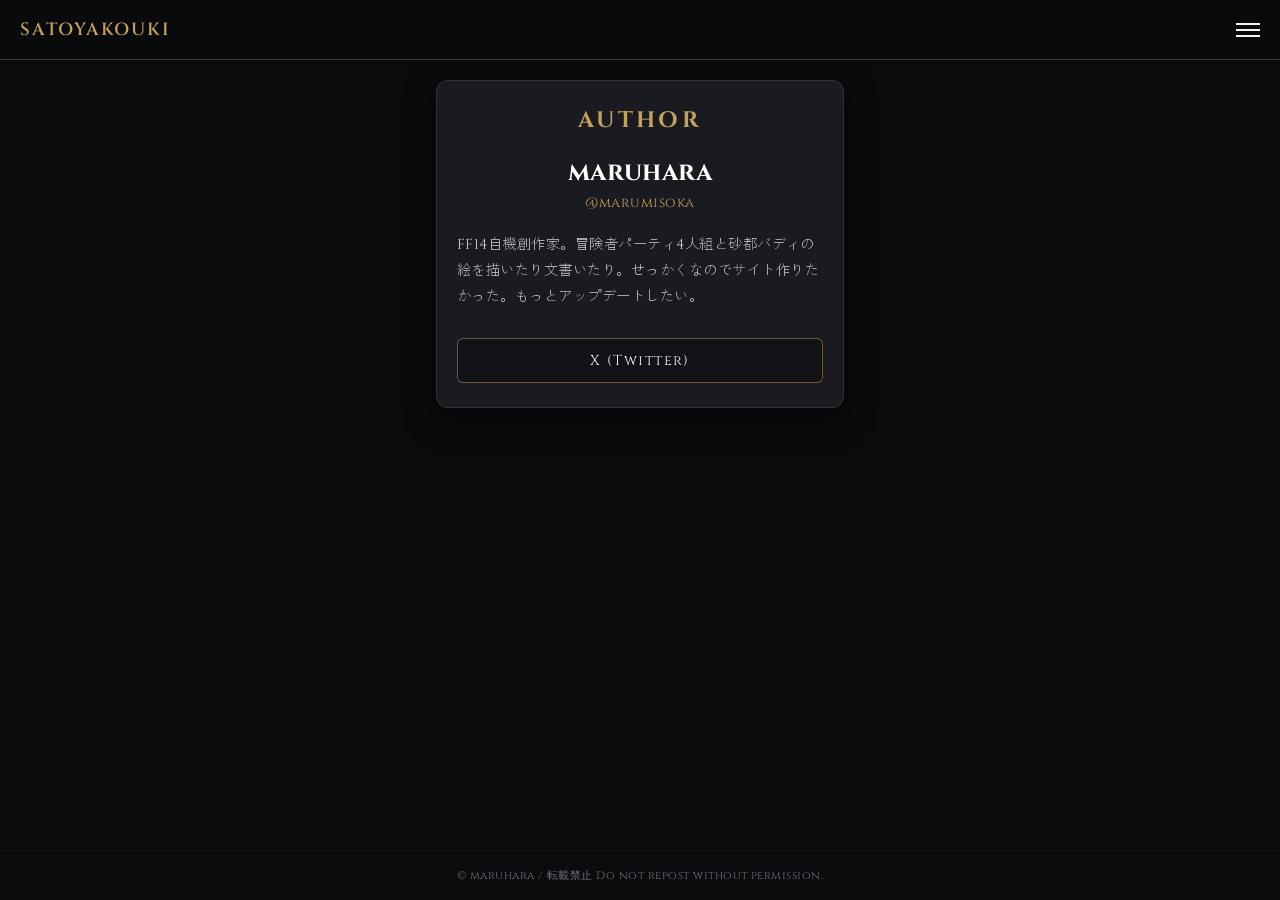
==== author.html @ 862ae78c "Add files via upload" ====
<!DOCTYPE html>
<html lang="ja">
<head>
  <meta charset="UTF-8">
  <meta name="viewport" content="width=device-width, initial-scale=1.0">
  
  <!-- 検索避け -->
  <meta name="robots" content="noindex, nofollow">
  <meta http-equiv="Cache-Control" content="no-cache, no-store, must-revalidate">
  <title>AUTHOR | SATOYAKOUKI</title>
  
  <!-- CSS読み込み（バージョン 2.0 に指定） -->
  <link rel="stylesheet" href="./style.css?v=2.0">
  <link href="https://fonts.googleapis.com/css2?family=Cinzel:wght@400;600&family=Zen+Kaku+Gothic+New:wght@300;400;700&display=swap" rel="stylesheet">
</head>
<body>

  <!-- 固定ヘッダー -->
  <header class="site-header">
    <a href="./index.html" class="header-logo">SATOYAKOUKI</a>
    <button class="menu-btn" id="menuBtn" aria-label="Menu">
      <span></span>
      <span></span>
      <span></span>
    </button>
  </header>

  <!-- ドロップダウンメニュー -->
  <nav class="dropdown-menu" id="dropdownMenu">
    <a href="./index.html">INDEX</a>
    <a href="./character.html">CHARACTER</a>
    <a href="./story.html">STORY</a>
    <a href="./author.html">AUTHOR</a>
  </nav>

  <!-- メインコンテンツ -->
  <main class="main-wrapper">
    <div class="content-card author-profile">
      <h1 class="page-title">AUTHOR</h1>
      
      <h2 class="author-name">maruhara</h2>
      <p class="author-id">@marumisoka</p>

      <p class="author-bio">
        FF14自機創作家。冒険者パーティ4人組と砂都バディの絵を描いたり文書いたり。せっかくなのでサイト作りたかった。もっとアップデートしたい。
      </p>

      <!-- SNS・外部リンクボタンエリア -->
      <div class="social-links">
        <!-- class="social-btn" が付いていることでボタンデザインが適用されます -->
        <a href="https://x.com" target="_blank" rel="noopener noreferrer" class="social-btn">X (Twitter)</a>
      </div>
    </div>
  </main>

  <!-- 固定フッター -->
  <footer class="site-footer">
    <p>&copy;  maruhara / 転載禁止 Do not repost without permission.</p>
  </footer>

  <script>
    const menuBtn = document.getElementById('menuBtn');
    const dropdownMenu = document.getElementById('dropdownMenu');
    menuBtn.addEventListener('click', () => {
      dropdownMenu.classList.toggle('active');
    });
  </script>
</body>
</html>
---- style.css ----
@charset "UTF-8";

/* ==========================================
   1. 基本リセット＆横スクロール防止
   ========================================== */
* {
  margin: 0;
  padding: 0;
  box-sizing: border-box;
}

html, body {
  width: 100%;
  max-width: 100%;
  overflow-x: hidden;
  background-color: #0a0b0d;
  color: #f2f2f2;
  font-family: 'Cinzel', 'Zen Kaku Gothic New', sans-serif;
  font-weight: 300;
  letter-spacing: 0.03em;
}

body {
  min-height: 100vh;
  display: flex;
  flex-direction: column;
  justify-content: space-between;
  align-items: center;
  position: relative;
  word-wrap: break-word;
  overflow-wrap: break-word;
}

/* ==========================================
   2. 固定ヘッダー（共通）
   ========================================== */
.site-header {
  position: fixed;
  top: 0;
  left: 0;
  width: 100%;
  height: 60px;
  background-color: rgba(10, 11, 13, 0.95);
  backdrop-filter: blur(8px);
  -webkit-backdrop-filter: blur(8px);
  border-bottom: 1px solid rgba(255, 255, 255, 0.2);
  display: flex;
  justify-content: space-between;
  align-items: center;
  padding: 0 20px;
  z-index: 1000;
}

.header-logo {
  font-family: 'Cinzel', sans-serif;
  font-size: 1.1rem;
  font-weight: 600;
  color: #c5a059;
  text-decoration: none;
  letter-spacing: 0.1em;
}

.menu-btn {
  background: none;
  border: none;
  cursor: pointer;
  display: flex;
  flex-direction: column;
  justify-content: space-around;
  width: 24px;
  height: 18px;
  padding: 0;
  z-index: 1001;
}

.menu-btn span {
  display: block;
  width: 100%;
  height: 2px;
  background-color: #f2f2f2;
  transition: all 0.3s ease;
}

.dropdown-menu {
  position: fixed;
  top: 60px;
  left: 0;
  width: 100%;
  background-color: rgba(15, 17, 21, 0.98);
  border-bottom: 1px solid rgba(197, 160, 89, 0.3);
  display: none;
  flex-direction: column;
  padding: 15px 0;
  z-index: 999;
}

.dropdown-menu.active {
  display: flex;
}

.dropdown-menu a {
  color: #f2f2f2;
  text-decoration: none;
  padding: 12px 24px;
  font-family: 'Cinzel', 'Zen Kaku Gothic New', sans-serif;
  font-size: 0.9rem;
  letter-spacing: 0.1em;
  transition: background 0.2s;
}

.dropdown-menu a:hover {
  background-color: rgba(197, 160, 89, 0.15);
  color: #c5a059;
}

/* ==========================================
   3. メインレイアウト＆コンテンツカード
   ========================================== */
.main-wrapper {
  width: 100%;
  max-width: 440px;
  margin: 80px auto 40px;
  padding: 0 16px;
  box-sizing: border-box;
}

.content-card {
  background-color: rgba(31, 34, 41, 0.75);
  border: 1px solid rgba(255, 255, 255, 0.1);
  border-radius: 12px;
  padding: 24px 20px;
  backdrop-filter: blur(10px);
  -webkit-backdrop-filter: blur(10px);
  box-shadow: 0 10px 30px rgba(0, 0, 0, 0.5);
  width: 100%;
  box-sizing: border-box;
}

.page-title {
  font-family: 'Cinzel', sans-serif;
  font-size: 1.4rem;
  color: #c5a059;
  letter-spacing: 0.15em;
  margin-bottom: 20px;
  text-align: center;
}

.char-title-left {
  text-align: left;
  border-bottom: 1px solid rgba(197, 160, 89, 0.3);
  padding-bottom: 10px;
  margin-bottom: 16px;
}

/* ==========================================
   4. Character ページ専用（スワイプ・バッジ）
   ========================================== */
.char-selector-container {
  display: flex;
  justify-content: flex-start;
  gap: 12px;
  margin-bottom: 16px;
}

.char-thumb-btn {
  background: rgba(10, 11, 13, 0.6);
  border: 2px solid rgba(255, 255, 255, 0.2);
  border-radius: 50%;
  width: 48px;
  height: 48px;
  padding: 2px;
  cursor: pointer;
  transition: all 0.3s ease;
  opacity: 0.6;
}

.char-thumb-btn:hover {
  opacity: 0.85;
}

.char-thumb-btn.active {
  border-color: #c5a059;
  opacity: 1;
  transform: scale(1.05);
  box-shadow: 0 0 10px rgba(197, 160, 89, 0.4);
}

.char-thumb-btn img {
  width: 100%;
  height: 100%;
  border-radius: 50%;
  object-fit: cover;
  display: block;
}

.character-img-box {
  position: relative;
  width: 100%;
  height: 440px;
  border-radius: 8px;
  overflow: hidden;
  border: 1px solid rgba(197, 160, 89, 0.3);
  margin-bottom: 20px;
  user-select: none;
  touch-action: pan-y;
  transition: opacity 0.25s ease, filter 0.25s ease;
}

.character-img-box img#mainCharImg {
  width: 100%;
  height: 100%;
  object-fit: cover;
  display: block;
}

/* STAND / BUST-UP 表示バッジ */
.img-type-badge {
  position: absolute;
  bottom: 12px;
  left: 12px;
  background: rgba(10, 11, 13, 0.75);
  color: #c5a059;
  font-family: 'Cinzel', sans-serif;
  font-size: 0.65rem;
  padding: 3px 8px;
  border-radius: 4px;
  border: 1px solid rgba(197, 160, 89, 0.4);
  letter-spacing: 0.1em;
  pointer-events: none;
}

.char-info.align-left {
  text-align: left;
  transition: opacity 0.25s ease, filter 0.25s ease;
}

.fade-out {
  opacity: 0 !important;
  filter: blur(5px) !important;
}

.char-tag {
  font-family: 'Cinzel', sans-serif;
  font-size: 0.75rem;
  color: #c5a059;
  letter-spacing: 0.1em;
  display: block;
  margin-bottom: 4px;
}

.char-name-jp {
  font-size: 1.5rem;
  font-weight: 700;
  margin-bottom: 2px;
  color: #ffffff;
}

.char-name-en {
  font-family: 'Cinzel', sans-serif;
  font-size: 0.8rem;
  color: #8a8d9b;
  letter-spacing: 0.1em;
  margin-bottom: 16px;
}

.char-bio {
  font-size: 0.88rem;
  line-height: 1.8;
  color: #d1d5db;
  border-left: 2px solid #c5a059;
  padding-left: 12px;
}

/* ==========================================
   5. INDEX / AUTHOR ページ専用
   ========================================== */
.index-container {
  width: 100%;
  max-width: 440px;
  margin: 100px auto 40px;
  padding: 0 20px;
  text-align: center;
}

.logo-title {
  font-family: 'Cinzel', sans-serif;
  font-size: 2.2rem;
  color: #c5a059;
  letter-spacing: 0.2em;
  margin-bottom: 30px;
}

.warning-box {
  background-color: rgba(31, 34, 41, 0.75);
  border: 1px solid rgba(255, 255, 255, 0.1);
  border-radius: 12px;
  padding: 20px;
  margin-bottom: 30px;
  font-size: 0.85rem;
  line-height: 1.8;
  color: #d1d5db;
}

.warning-title {
  display: block;
  font-family: 'Cinzel', sans-serif;
  color: #c5a059;
  font-size: 0.9rem;
  letter-spacing: 0.15em;
  margin-bottom: 10px;
}

.btn-enter {
  display: inline-block;
  width: 100%;
  padding: 14px 0;
  background: transparent;
  border: 1px solid #c5a059;
  color: #c5a059;
  font-family: 'Cinzel', sans-serif;
  font-size: 1rem;
  letter-spacing: 0.2em;
  text-decoration: none;
  border-radius: 6px;
  transition: all 0.3s ease;
}

.btn-enter:hover {
  background-color: rgba(197, 160, 89, 0.2);
  color: #ffffff;
}

.author-profile {
  text-align: center;
}

.author-name {
  font-size: 1.6rem;
  font-weight: 700;
  color: #ffffff;
  margin-bottom: 4px;
}

.author-id {
  font-family: 'Cinzel', sans-serif;
  font-size: 0.85rem;
  color: #c5a059;
  margin-bottom: 20px;
}

.author-bio {
  font-size: 0.9rem;
  line-height: 1.8;
  color: #d1d5db;
  margin-bottom: 28px;
  text-align: left;
}

.social-links {
  display: flex;
  flex-direction: column;
  gap: 12px;
  width: 100%;
}

.social-btn {
  display: block;
  width: 100%;
  padding: 12px 0;
  background-color: rgba(10, 11, 13, 0.5);
  border: 1px solid rgba(197, 160, 89, 0.5);
  color: #f2f2f2;
  font-family: 'Cinzel', 'Zen Kaku Gothic New', sans-serif;
  font-size: 0.9rem;
  letter-spacing: 0.1em;
  text-decoration: none;
  border-radius: 6px;
  transition: all 0.3s ease;
  text-align: center;
}

.social-btn:hover {
  background-color: rgba(197, 160, 89, 0.2);
  border-color: #c5a059;
  color: #c5a059;
}

/* ==========================================
   6. 固定フッター（共通）
   ========================================== */
.site-footer {
  width: 100%;
  height: 50px;
  display: flex;
  justify-content: center;
  align-items: center;
  font-family: 'Cinzel', sans-serif;
  font-size: 0.7rem;
  color: #6b7280;
  background-color: #0a0b0d;
  border-top: 1px solid rgba(255, 255, 255, 0.05);
  margin-top: auto;
}
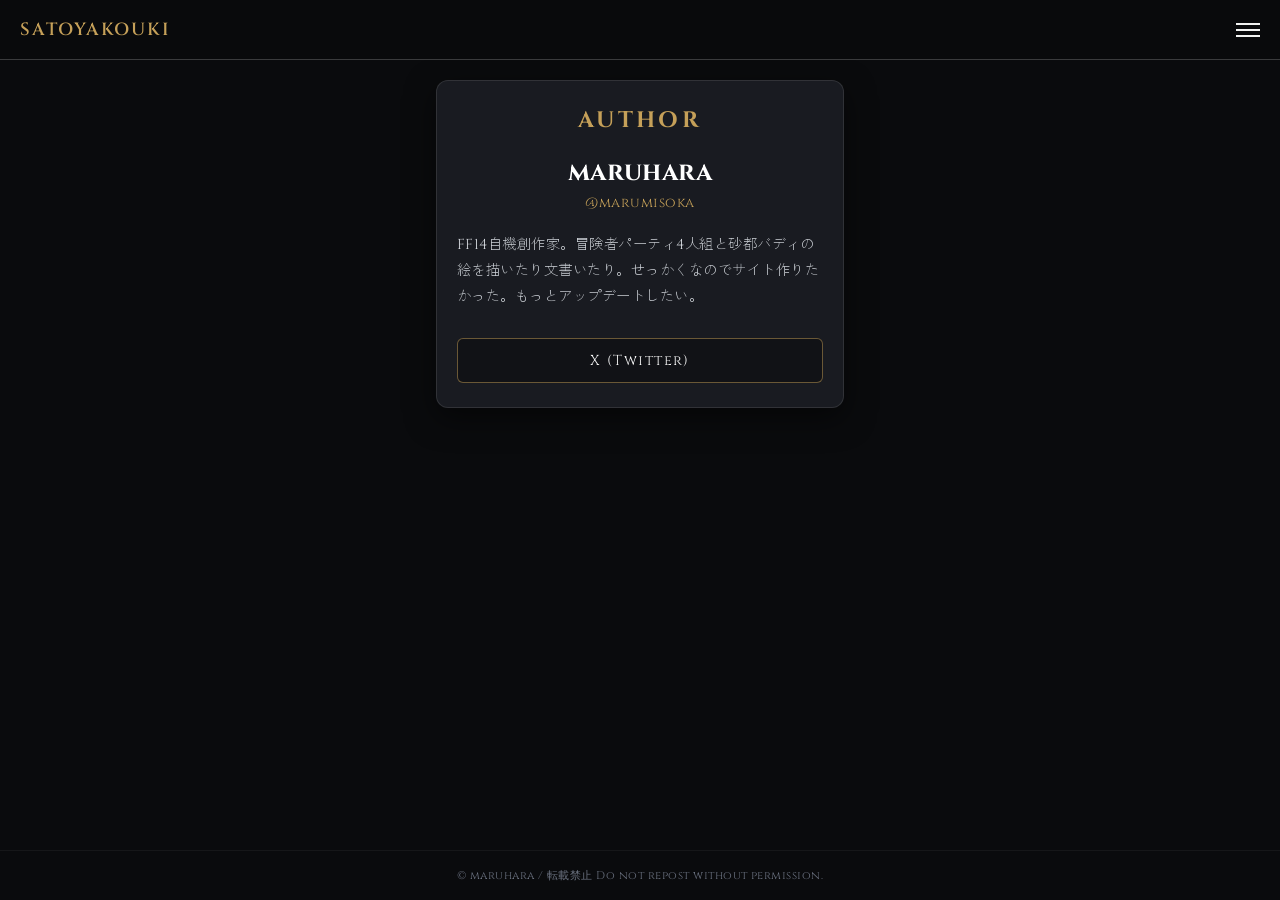
==== commit 7190a767: "Add files via upload" ====
--- a/author.html
+++ b/author.html
@@ -10,7 +10,7 @@
   <title>AUTHOR | SATOYAKOUKI</title>
   
   <!-- CSS読み込み（バージョン 2.0 に指定） -->
-  <link rel="stylesheet" href="./style.css?v=2.0">
+  <link rel="stylesheet" href="./style.css?v=2.1">
   <link href="https://fonts.googleapis.com/css2?family=Cinzel:wght@400;600&family=Zen+Kaku+Gothic+New:wght@300;400;700&display=swap" rel="stylesheet">
 </head>
 <body>
--- a/style.css
+++ b/style.css
@@ -153,7 +153,7 @@
 }
 
 /* ==========================================
-   4. Character ページ専用（スワイプ・バッジ）
+   4. Character ページ専用（スワイプ・三角ガイド）
    ========================================== */
 .char-selector-container {
   display: flex;
@@ -213,6 +213,41 @@
   display: block;
 }
 
+/* 白い小さな三角矢印（スワイプ案内） */
+.swipe-arrow {
+  position: absolute;
+  top: 50%;
+  background: rgba(10, 11, 13, 0.45);
+  color: rgba(255, 255, 255, 0.85);
+  border: 1px solid rgba(255, 255, 255, 0.25);
+  border-radius: 50%;
+  width: 32px;
+  height: 32px;
+  font-size: 0.65rem;
+  display: flex;
+  justify-content: center;
+  align-items: center;
+  cursor: pointer;
+  z-index: 10;
+  backdrop-filter: blur(2px);
+  transition: all 0.2s ease;
+}
+
+.swipe-arrow.arrow-left {
+  left: 10px;
+  transform: translateY(-50%) rotate(-90deg); /* 左向き */
+}
+
+.swipe-arrow.arrow-right {
+  right: 10px;
+  transform: translateY(-50%) rotate(90deg); /* 右向き */
+}
+
+.swipe-arrow:hover {
+  background: rgba(197, 160, 89, 0.8);
+  color: #0a0b0d;
+}
+
 /* STAND / BUST-UP 表示バッジ */
 .img-type-badge {
   position: absolute;
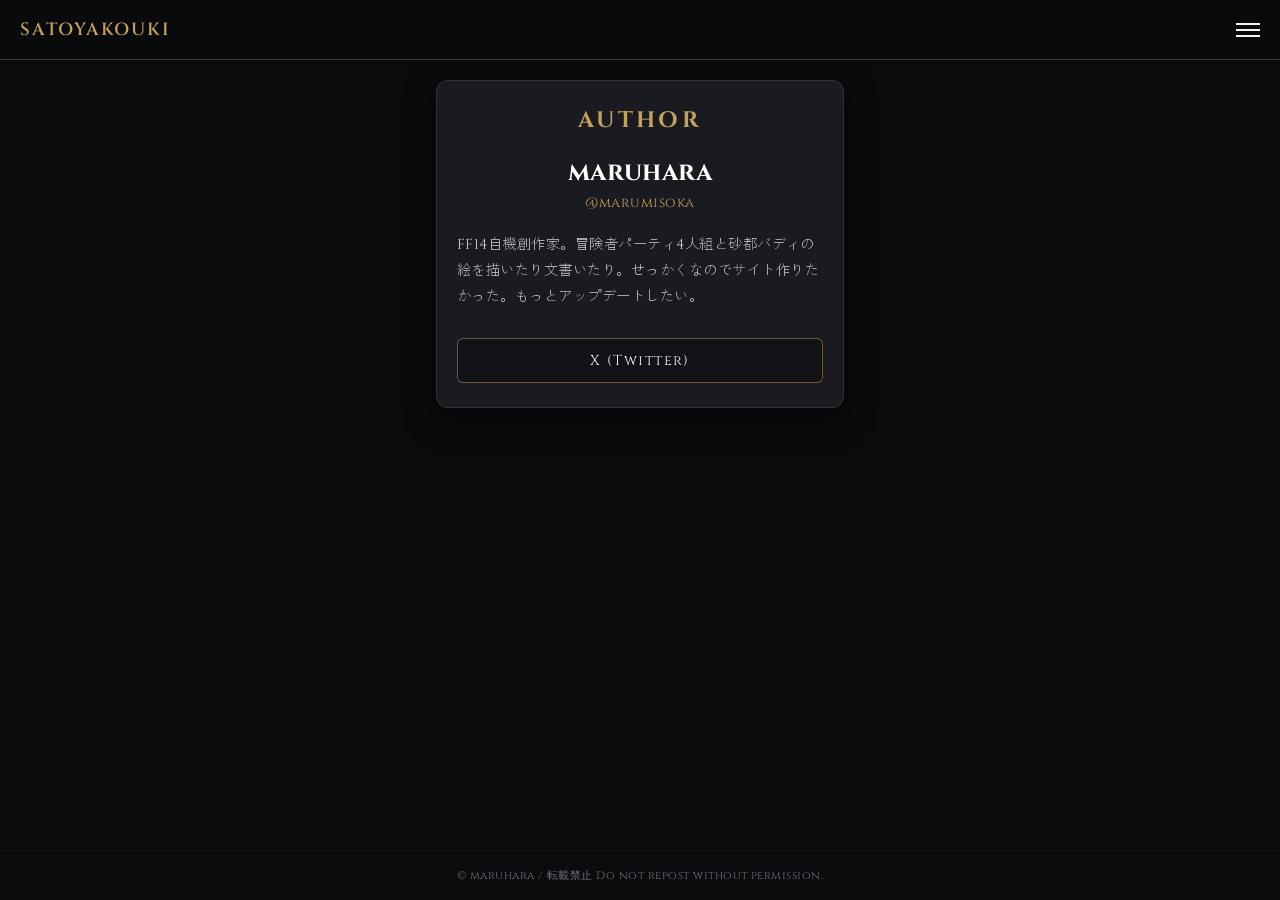
==== commit 9679e953: "Add files via upload" ====
--- a/author.html
+++ b/author.html
@@ -8,9 +8,8 @@
   <meta name="robots" content="noindex, nofollow">
   <meta http-equiv="Cache-Control" content="no-cache, no-store, must-revalidate">
   <title>AUTHOR | SATOYAKOUKI</title>
-  
-  <!-- CSS読み込み（バージョン 2.0 に指定） -->
-  <link rel="stylesheet" href="./style.css?v=2.1">
+
+  <link rel="stylesheet" href="./style.css?v=2.2">
   <link href="https://fonts.googleapis.com/css2?family=Cinzel:wght@400;600&family=Zen+Kaku+Gothic+New:wght@300;400;700&display=swap" rel="stylesheet">
 </head>
 <body>
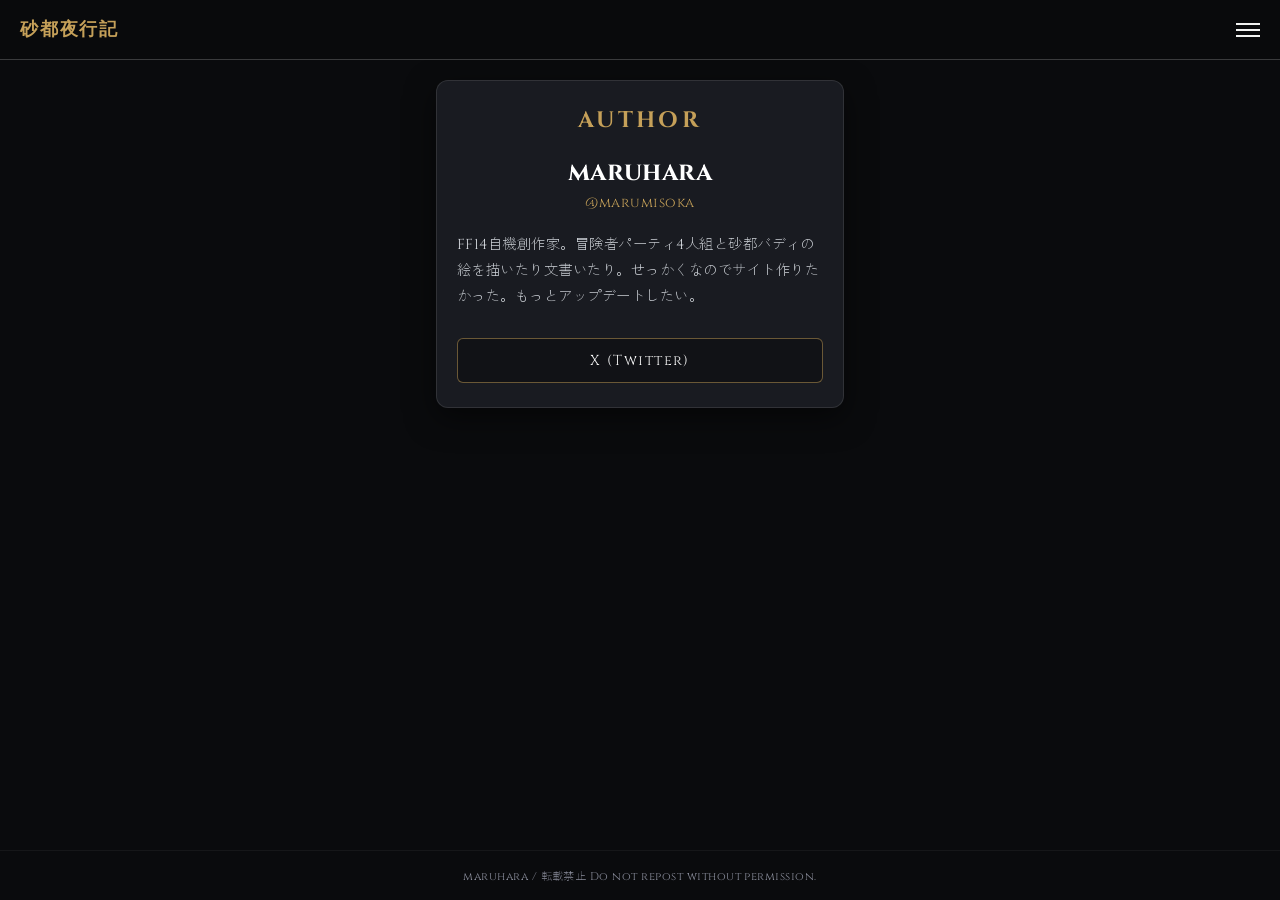
==== commit 17d5429e: "Add files via upload" ====
--- a/author.html
+++ b/author.html
@@ -9,14 +9,14 @@
   <meta http-equiv="Cache-Control" content="no-cache, no-store, must-revalidate">
   <title>AUTHOR | SATOYAKOUKI</title>
 
-  <link rel="stylesheet" href="./style.css?v=2.2">
+  <link rel="stylesheet" href="./style.css?v=2.7">
   <link href="https://fonts.googleapis.com/css2?family=Cinzel:wght@400;600&family=Zen+Kaku+Gothic+New:wght@300;400;700&display=swap" rel="stylesheet">
 </head>
 <body>
 
   <!-- 固定ヘッダー -->
   <header class="site-header">
-    <a href="./index.html" class="header-logo">SATOYAKOUKI</a>
+    <a href="./index.html" class="header-logo">砂都夜行記</a>
     <button class="menu-btn" id="menuBtn" aria-label="Menu">
       <span></span>
       <span></span>
@@ -52,9 +52,9 @@
     </div>
   </main>
 
-  <!-- 固定フッター -->
+<!-- 固定フッター -->
   <footer class="site-footer">
-    <p>&copy;  maruhara / 転載禁止 Do not repost without permission.</p>
+    <p>maruhara / 転載禁止 Do not repost without permission.</p>
   </footer>
 
   <script>
--- a/style.css
+++ b/style.css
@@ -153,7 +153,7 @@
 }
 
 /* ==========================================
-   4. Character ページ専用（スワイプ・三角ガイド）
+   4. Character ページ専用（縦横比 5:11）
    ========================================== */
 .char-selector-container {
   display: flex;
@@ -193,10 +193,11 @@
   display: block;
 }
 
+/* 画像表示枠：横:縦 ＝ 5:11 に設定 */
 .character-img-box {
   position: relative;
   width: 100%;
-  height: 440px;
+  aspect-ratio: 5 / 11; /* 横5:縦11のアスペクト比 */
   border-radius: 8px;
   overflow: hidden;
   border: 1px solid rgba(197, 160, 89, 0.3);
@@ -213,7 +214,6 @@
   display: block;
 }
 
-/* 白い小さな三角矢印（スワイプ案内） */
 .swipe-arrow {
   position: absolute;
   top: 50%;
@@ -235,12 +235,12 @@
 
 .swipe-arrow.arrow-left {
   left: 10px;
-  transform: translateY(-50%) rotate(-90deg); /* 左向き */
+  transform: translateY(-50%) rotate(-90deg);
 }
 
 .swipe-arrow.arrow-right {
   right: 10px;
-  transform: translateY(-50%) rotate(90deg); /* 右向き */
+  transform: translateY(-50%) rotate(90deg);
 }
 
 .swipe-arrow:hover {
@@ -248,7 +248,6 @@
   color: #0a0b0d;
 }
 
-/* STAND / BUST-UP 表示バッジ */
 .img-type-badge {
   position: absolute;
   bottom: 12px;
@@ -307,7 +306,92 @@
 }
 
 /* ==========================================
-   5. INDEX / AUTHOR ページ専用
+   5. Story ページ＆小説本文専用
+   ========================================== */
+.story-list {
+  display: flex;
+  flex-direction: column;
+  gap: 16px;
+  width: 100%;
+}
+
+.story-item-btn {
+  display: block;
+  width: 100%;
+  padding: 16px;
+  background-color: rgba(10, 11, 13, 0.5);
+  border: 1px solid rgba(197, 160, 89, 0.4);
+  border-radius: 8px;
+  text-decoration: none;
+  transition: all 0.3s ease;
+  box-sizing: border-box;
+}
+
+.story-item-btn:hover {
+  background-color: rgba(197, 160, 89, 0.15);
+  border-color: #c5a059;
+  transform: translateY(-2px);
+}
+
+.story-tag {
+  font-family: 'Cinzel', sans-serif;
+  font-size: 0.7rem;
+  color: #c5a059;
+  letter-spacing: 0.1em;
+  display: block;
+  margin-bottom: 4px;
+}
+
+.story-item-title {
+  font-size: 1.1rem;
+  font-weight: 700;
+  color: #ffffff;
+  margin-bottom: 6px;
+}
+
+.story-item-desc {
+  font-size: 0.82rem;
+  color: #9ca3af;
+  line-height: 1.6;
+}
+
+/* 小説本文（上下左右に隙間・余白を設定） */
+.novel-wrapper {
+  padding: 12px 10px; /* 上下左右に隙間を確保 */
+}
+
+.novel-title {
+  font-size: 1.4rem;
+  font-weight: 700;
+  color: #ffffff;
+  text-align: center;
+  margin-bottom: 8px;
+}
+
+.novel-subtitle {
+  font-family: 'Cinzel', sans-serif;
+  font-size: 0.8rem;
+  color: #c5a059;
+  text-align: center;
+  letter-spacing: 0.1em;
+  margin-bottom: 30px;
+}
+
+.novel-body {
+  font-size: 0.92rem;
+  line-height: 2.1; /* 行間を広げて読みやすく */
+  color: #e5e7eb;
+  text-align: justify;
+  margin-bottom: 30px;
+}
+
+.novel-body p {
+  margin-bottom: 1.5em; /* 段落ごとの隙間 */
+  text-indent: 1em; /* 段落頭の1字下げ */
+}
+
+/* ==========================================
+   6. INDEX / AUTHOR ページ専用
    ========================================== */
 .index-container {
   width: 100%;
@@ -421,7 +505,7 @@
 }
 
 /* ==========================================
-   6. 固定フッター（共通）
+   7. 固定フッター（共通）
    ========================================== */
 .site-footer {
   width: 100%;
@@ -429,10 +513,12 @@
   display: flex;
   justify-content: center;
   align-items: center;
-  font-family: 'Cinzel', sans-serif;
+  font-family: 'Cinzel', 'Zen Kaku Gothic New', sans-serif;
   font-size: 0.7rem;
-  color: #6b7280;
+  color: #8a8d9b;
   background-color: #0a0b0d;
   border-top: 1px solid rgba(255, 255, 255, 0.05);
   margin-top: auto;
+  padding: 0 10px;
+  text-align: center;
 }
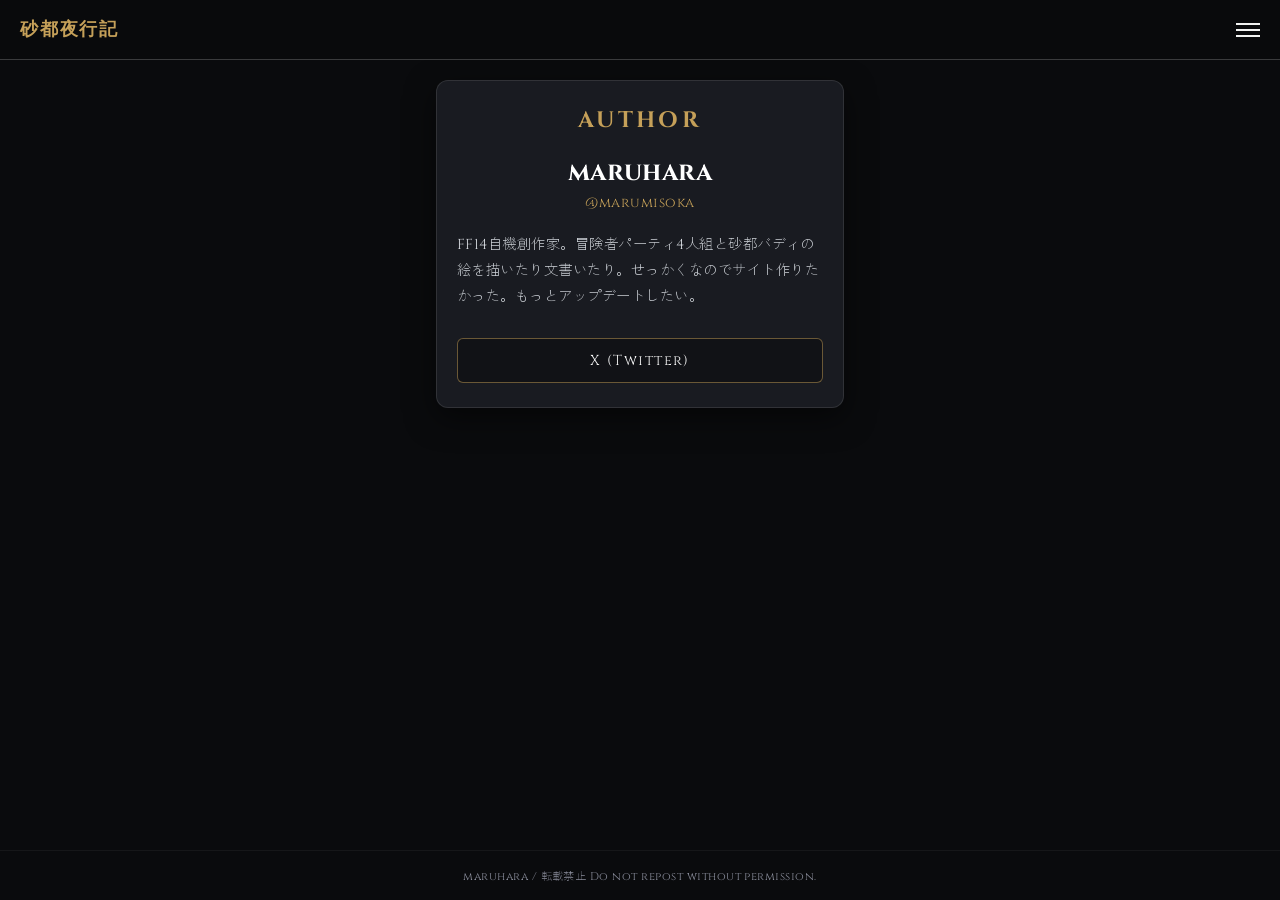
==== commit a54174d8: "Add files via upload" ====
--- a/author.html
+++ b/author.html
@@ -9,7 +9,7 @@
   <meta http-equiv="Cache-Control" content="no-cache, no-store, must-revalidate">
   <title>AUTHOR | SATOYAKOUKI</title>
 
-  <link rel="stylesheet" href="./style.css?v=2.7">
+  <link rel="stylesheet" href="./style.css?v=1.0">
   <link href="https://fonts.googleapis.com/css2?family=Cinzel:wght@400;600&family=Zen+Kaku+Gothic+New:wght@300;400;700&display=swap" rel="stylesheet">
 </head>
 <body>
--- a/style.css
+++ b/style.css
@@ -153,7 +153,7 @@
 }
 
 /* ==========================================
-   4. Character ページ専用（縦横比 5:11）
+   4. Character ページ専用（透過画像用背景設定）
    ========================================== */
 .char-selector-container {
   display: flex;
@@ -193,14 +193,19 @@
   display: block;
 }
 
-/* 画像表示枠：横:縦 ＝ 5:11 に設定 */
+/* 画像表示枠：透過PNG用の薄い半透明グレー背景 */
 .character-img-box {
   position: relative;
   width: 100%;
-  aspect-ratio: 5 / 11; /* 横5:縦11のアスペクト比 */
+  aspect-ratio: 5 / 11;
   border-radius: 8px;
   overflow: hidden;
-  border: 1px solid rgba(197, 160, 89, 0.3);
+  
+  /* 薄い半透明ダークグレーのグラデーション背景 */
+  background: linear-gradient(180deg, rgba(20, 23, 30, 0.85) 0%, rgba(12, 14, 18, 0.95) 100%);
+  border: 1px solid rgba(197, 160, 89, 0.35);
+  box-shadow: inset 0 0 20px rgba(0, 0, 0, 0.6);
+  
   margin-bottom: 20px;
   user-select: none;
   touch-action: pan-y;
@@ -217,7 +222,7 @@
 .swipe-arrow {
   position: absolute;
   top: 50%;
-  background: rgba(10, 11, 13, 0.45);
+  background: rgba(10, 11, 13, 0.55);
   color: rgba(255, 255, 255, 0.85);
   border: 1px solid rgba(255, 255, 255, 0.25);
   border-radius: 50%;
@@ -252,7 +257,7 @@
   position: absolute;
   bottom: 12px;
   left: 12px;
-  background: rgba(10, 11, 13, 0.75);
+  background: rgba(10, 11, 13, 0.8);
   color: #c5a059;
   font-family: 'Cinzel', sans-serif;
   font-size: 0.65rem;
@@ -355,9 +360,8 @@
   line-height: 1.6;
 }
 
-/* 小説本文（上下左右に隙間・余白を設定） */
 .novel-wrapper {
-  padding: 12px 10px; /* 上下左右に隙間を確保 */
+  padding: 12px 10px;
 }
 
 .novel-title {
@@ -379,15 +383,15 @@
 
 .novel-body {
   font-size: 0.92rem;
-  line-height: 2.1; /* 行間を広げて読みやすく */
+  line-height: 2.1;
   color: #e5e7eb;
   text-align: justify;
   margin-bottom: 30px;
 }
 
 .novel-body p {
-  margin-bottom: 1.5em; /* 段落ごとの隙間 */
-  text-indent: 1em; /* 段落頭の1字下げ */
+  margin-bottom: 1.5em;
+  text-indent: 1em;
 }
 
 /* ==========================================
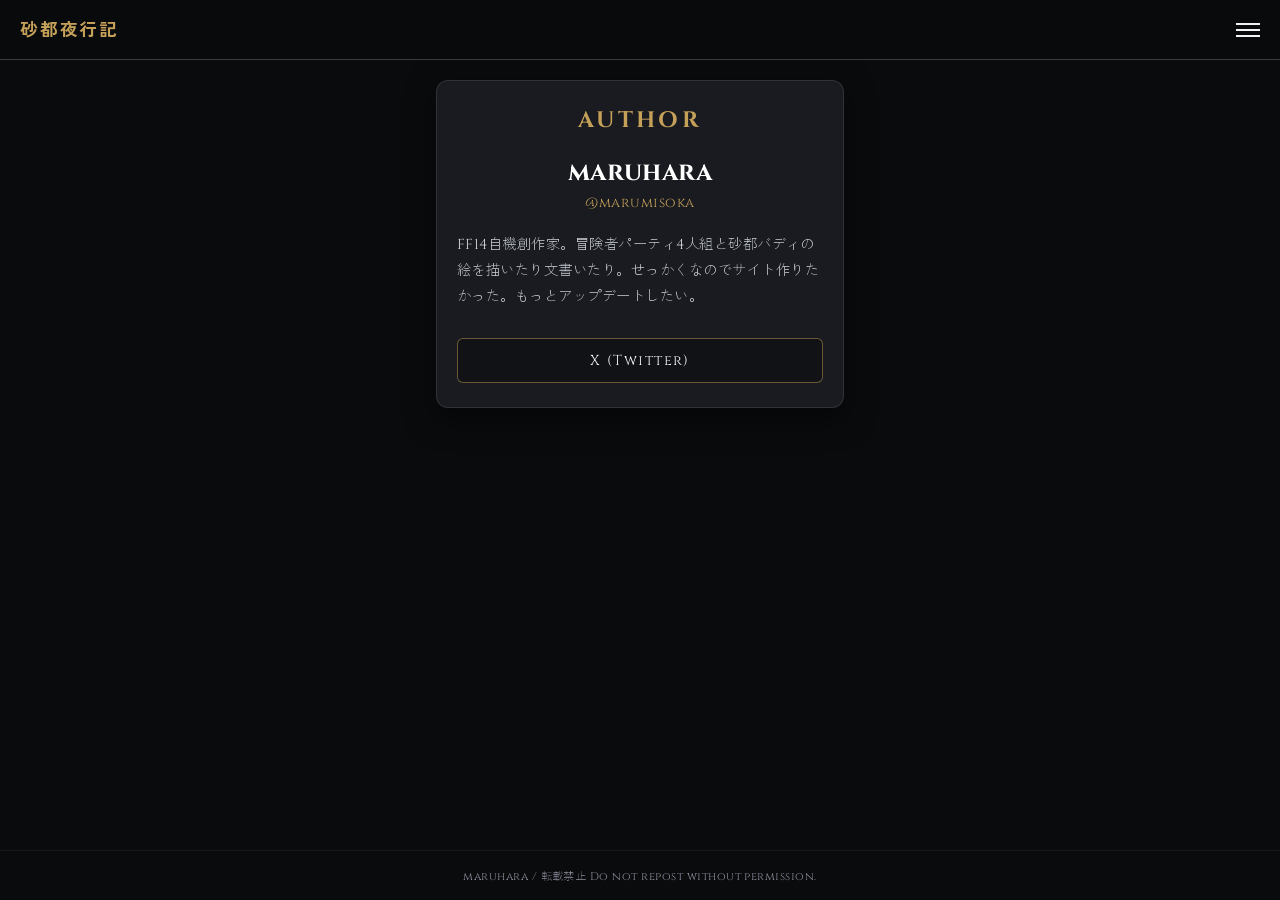
==== commit ef404f02: "Add files via upload" ====
--- a/author.html
+++ b/author.html
@@ -47,7 +47,7 @@
       <!-- SNS・外部リンクボタンエリア -->
       <div class="social-links">
         <!-- class="social-btn" が付いていることでボタンデザインが適用されます -->
-        <a href="https://x.com" target="_blank" rel="noopener noreferrer" class="social-btn">X (Twitter)</a>
+        <a href="https://x.com/marumisoka" target="_blank" rel="noopener noreferrer" class="social-btn">X (Twitter)</a>
       </div>
     </div>
   </main>
--- a/style.css
+++ b/style.css
@@ -52,7 +52,7 @@
 }
 
 .header-logo {
-  font-family: 'Cinzel', sans-serif;
+  font-family: 'Cinzel', 'Zen Kaku Gothic New', sans-serif;
   font-size: 1.1rem;
   font-weight: 600;
   color: #c5a059;
@@ -153,7 +153,7 @@
 }
 
 /* ==========================================
-   4. Character ページ専用（透過画像用背景設定）
+   4. Character ページ専用（より明るいライトグレー背景）
    ========================================== */
 .char-selector-container {
   display: flex;
@@ -193,32 +193,52 @@
   display: block;
 }
 
-/* 画像表示枠：透過PNG用の薄い半透明グレー背景 */
+/* メイン画像枠：縦横比 5:11 */
 .character-img-box {
   position: relative;
   width: 100%;
   aspect-ratio: 5 / 11;
   border-radius: 8px;
   overflow: hidden;
-  
-  /* 薄い半透明ダークグレーのグラデーション背景 */
-  background: linear-gradient(180deg, rgba(20, 23, 30, 0.85) 0%, rgba(12, 14, 18, 0.95) 100%);
-  border: 1px solid rgba(197, 160, 89, 0.35);
-  box-shadow: inset 0 0 20px rgba(0, 0, 0, 0.6);
-  
+  border: 1px solid rgba(197, 160, 89, 0.4);
+  box-shadow: 0 8px 20px rgba(0, 0, 0, 0.4);
   margin-bottom: 20px;
   user-select: none;
   touch-action: pan-y;
+  background-color: transparent;
   transition: opacity 0.25s ease, filter 0.25s ease;
 }
 
+/* 画像背面のより明るいスモーキーライトグレーグラデーション */
+.char-bg-overlay {
+  position: absolute;
+  top: 0;
+  left: 0;
+  width: 100%;
+  height: 100%;
+  z-index: 1;
+  /* 上部：明るくクリアな白寄りグレー / 下部：落ち着いたミディアムライトグレー */
+  background: linear-gradient(180deg, rgba(230, 233, 238, 0.8) 0%, rgba(31, 33, 34, 0.88) 100%);
+  border-radius: 8px;
+  pointer-events: none;
+}
+
+/* メイン画像本体 */
 .character-img-box img#mainCharImg {
-  width: 100%;
-  height: 100%;
-  object-fit: cover;
-  display: block;
-}
-
+  position: absolute !important;
+  top: 0 !important;
+  left: 0 !important;
+  width: 100% !important;
+  height: 100% !important;
+  max-width: 100% !important;
+  max-height: 100% !important;
+  object-fit: contain !important;
+  display: block !important;
+  z-index: 2 !important;
+  background: transparent !important;
+}
+
+/* 矢印ナビ */
 .swipe-arrow {
   position: absolute;
   top: 50%;
@@ -253,6 +273,7 @@
   color: #0a0b0d;
 }
 
+/* STAND / BUST-UP 表示バッジ */
 .img-type-badge {
   position: absolute;
   bottom: 12px;
@@ -266,8 +287,10 @@
   border: 1px solid rgba(197, 160, 89, 0.4);
   letter-spacing: 0.1em;
   pointer-events: none;
-}
-
+  z-index: 10;
+}
+
+/* プロフィールテキスト＆飾り */
 .char-info.align-left {
   text-align: left;
   transition: opacity 0.25s ease, filter 0.25s ease;
@@ -406,7 +429,7 @@
 }
 
 .logo-title {
-  font-family: 'Cinzel', sans-serif;
+  font-family: 'Cinzel', 'Zen Kaku Gothic New', sans-serif;
   font-size: 2.2rem;
   color: #c5a059;
   letter-spacing: 0.2em;
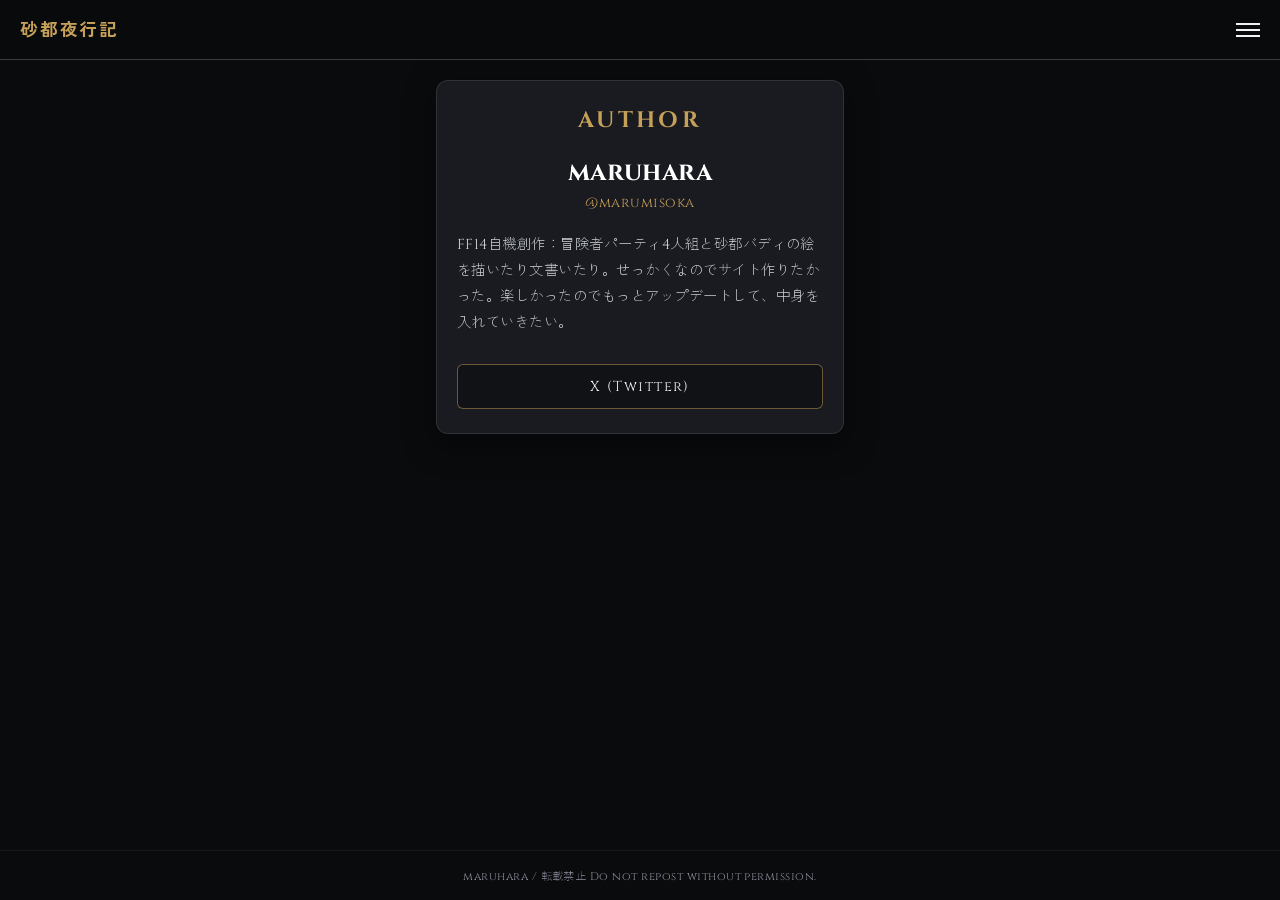
==== commit 1cf32cf2: "Add files via upload" ====
--- a/author.html
+++ b/author.html
@@ -41,7 +41,7 @@
       <p class="author-id">@marumisoka</p>
 
       <p class="author-bio">
-        FF14自機創作家。冒険者パーティ4人組と砂都バディの絵を描いたり文書いたり。せっかくなのでサイト作りたかった。もっとアップデートしたい。
+        FF14自機創作：冒険者パーティ4人組と砂都バディの絵を描いたり文書いたり。せっかくなのでサイト作りたかった。楽しかったのでもっとアップデートして、中身を入れていきたい。
       </p>
 
       <!-- SNS・外部リンクボタンエリア -->
--- a/style.css
+++ b/style.css
@@ -334,6 +334,41 @@
 }
 
 /* ==========================================
+   Character ページ専用：お花アクセント（アイコン右〜メイン画像右上被せ）
+   ========================================== */
+.char-display-wrapper {
+  position: relative;
+  width: 100%;
+}
+
+.char-selector-container {
+  position: relative;
+  z-index: 5; /* アイコンをタップしやすく前面に */
+}
+
+.character-img-box {
+  position: relative;
+  z-index: 2;
+}
+
+/* アイコンの右側から生えてメイン画像右上へ被さる花 */
+.chara-flower-accent {
+  position: absolute;
+  top: -65px;         /* アイコンの上端付近 */
+  right: -15px;       /* アイコンの右側〜カード右端付近 */
+  width: 150px;       /* ほどよいアクセントサイズ */
+  height: 180px;
+  background-image: url('./chara_flower.png');
+  background-size: contain;
+  background-repeat: no-repeat;
+  background-position: top right;
+  z-index: 10;        /* メイン画像の上に若干被せる */
+  pointer-events: none; /* タップ操作を妨げない */
+  filter: drop-shadow(0 4px 10px rgba(0, 0, 0, 0.5));
+  opacity: 0.92;
+}
+
+/* ==========================================
    5. Story ページ＆小説本文専用
    ========================================== */
 .story-list {
@@ -529,6 +564,41 @@
   background-color: rgba(197, 160, 89, 0.2);
   border-color: #c5a059;
   color: #c5a059;
+}
+
+/* ==========================================
+   INDEX ページ専用：タイトル裏〜ATTENTION右上のお花アクセント
+   ========================================== */
+.index-card-wrapper {
+  position: relative;
+  width: 100%;
+}
+
+.logo-title {
+  position: relative;
+  z-index: 2; /* お花より手前に表示 */
+}
+
+.warning-box {
+  position: relative;
+  z-index: 2; /* お花より手前に表示 */
+}
+
+/* ATTENTION右上〜タイトル裏から生えるお花 */
+.flower-accent {
+  position: absolute;
+  top: -80px;         /* タイトルの裏側まで伸びる位置 */
+  right: -10px;       /* ATTENTION枠の右上付近 */
+  width: 170px;       /* 小さめの上品なサイズ */
+  height: 200px;
+  background-image: url('./flower_orig.png');
+  background-size: contain;
+  background-repeat: no-repeat;
+  background-position: bottom right;
+  z-index: 1;         /* タイトルと枠の背後に配置 */
+  pointer-events: none;
+  filter: drop-shadow(0 4px 12px rgba(0, 0, 0, 0.6));
+  opacity: 0.9;
 }
 
 /* ==========================================
